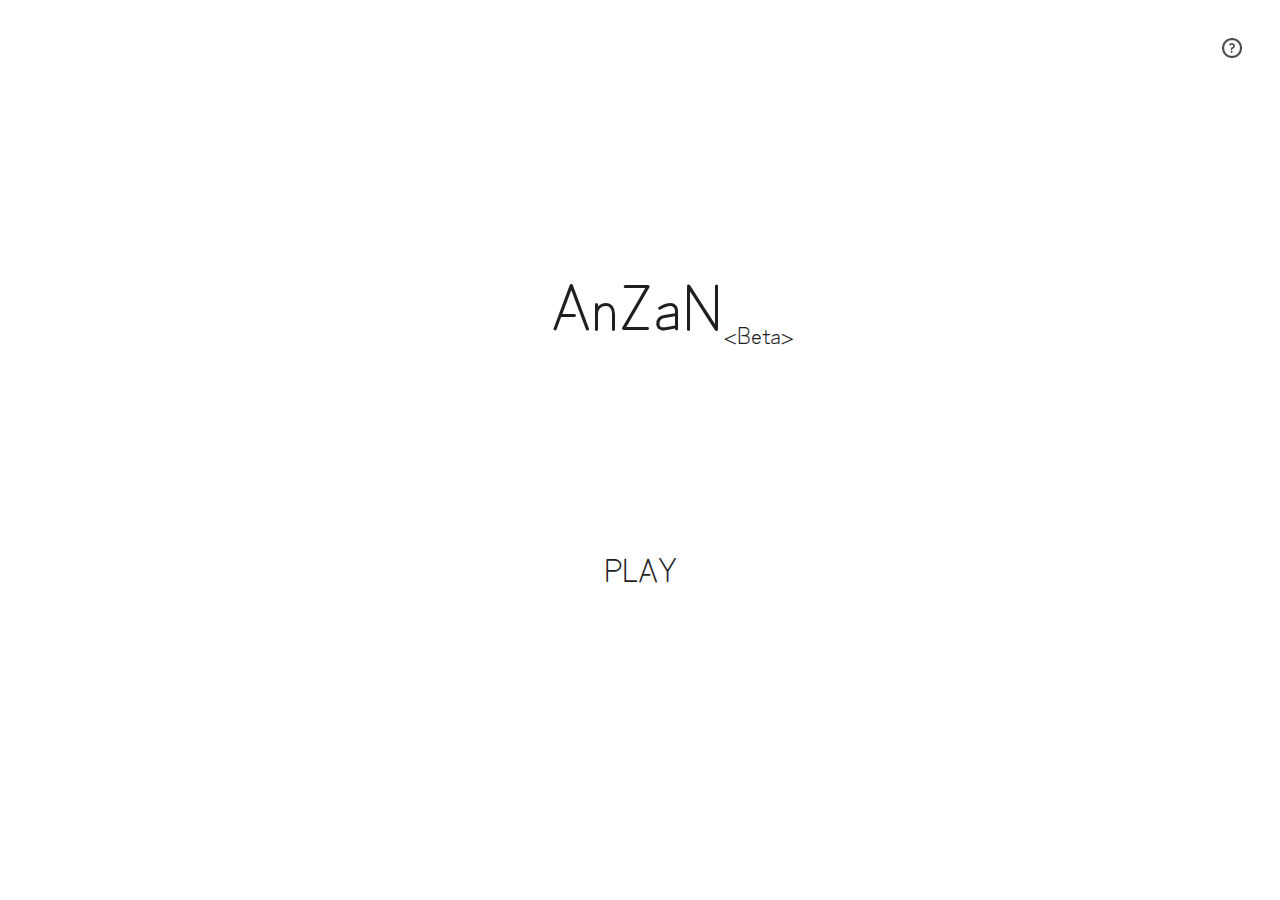
==== AnZaN/index.html @ 3cc755b2 "Add files via upload" ====
<!DOCTYPE html>
<html lang="ja">
<head>
    <meta charset="UTF-8">
    <link rel="stylesheet" href="style.css">
    <title>AnZaN</title>
</head>
<body>
    
    <div id="info-box">
    <a href="info/HowtoPlay.html"><img src="img/info.png" id="info"></a>
    </div>
    <div id="main">
        <p id = title>AnZaN<sub>&ltBeta&gt</sub></p>
    </div>
    <div id="main">
        <a id = startbtn href="play/play.html">PLAY</a>
    </div>
</body>
</html>
---- AnZaN/style.css ----
@import url('https://fonts.googleapis.com/css?family=Quicksand:300,400,500,700');
@import url('https://fonts.googleapis.com/css2?family=Zen+Kurenaido&display=swap');

#title{
    font-family: Zen Kurenaido;
    font-size: 64px;
    font-weight: 300;
    color: rgb(31, 31, 31);
    padding-left: 65px;
}

#startbtn{
    color: rgb(31, 31, 31);
    font-family: Zen Kurenaido;
    font-size: 32px;
    border: 0;
    background: #ffffff;
    outline: 0px solid;
    outline-color: #51f6dd;
    outline-offset: 0px;
    display: inline-block;
    transition: .3s;
    text-decoration:none;
}
#startbtn:hover {
    color: #51f6dd;
    animation: light .8s infinite;
  }
  @keyframes light {
    100% { 
        outline: 1px solid;
        outline-color: transparent;
        outline-offset: 12px;
    }
  }

#main{
    margin-left: auto;
    margin-right: auto;
    /* width: 18em; */
    text-align: center;
    padding-top: 130px;
    /* background: #000; */
}

sub{
    font-size: 24px;
    font-weight: 400;
    /* color: #51f6dd; */
}

#info-box{
    text-align: right;
}

#info{
    height: 20px;
    padding-right: 30px;
    padding-top: 30px;
}
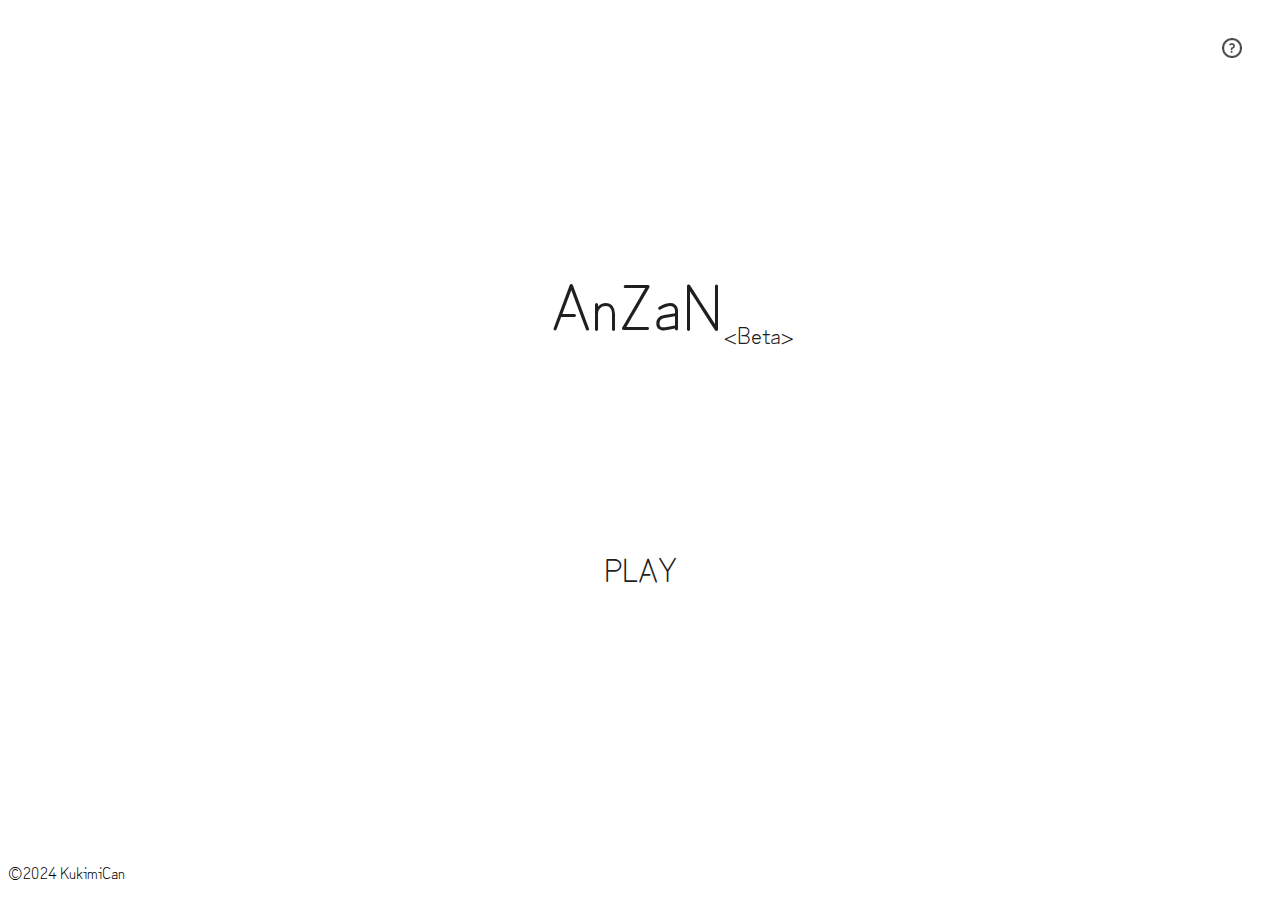
==== commit 0b02188c: "update" ====
--- a/AnZaN/index.html
+++ b/AnZaN/index.html
@@ -16,5 +16,6 @@
     <div id="main">
         <a id = startbtn href="play/play.html">PLAY</a>
     </div>
+    <p id="copyright">©2024 KukimiCan</p>
 </body>
 </html>--- a/AnZaN/style.css
+++ b/AnZaN/style.css
@@ -59,5 +59,10 @@
     padding-top: 30px;
 }
 
+#copyright{
+    font-family: Zen Kurenaido;
+    position: absolute;
+	bottom: 0;
+}
 
 
